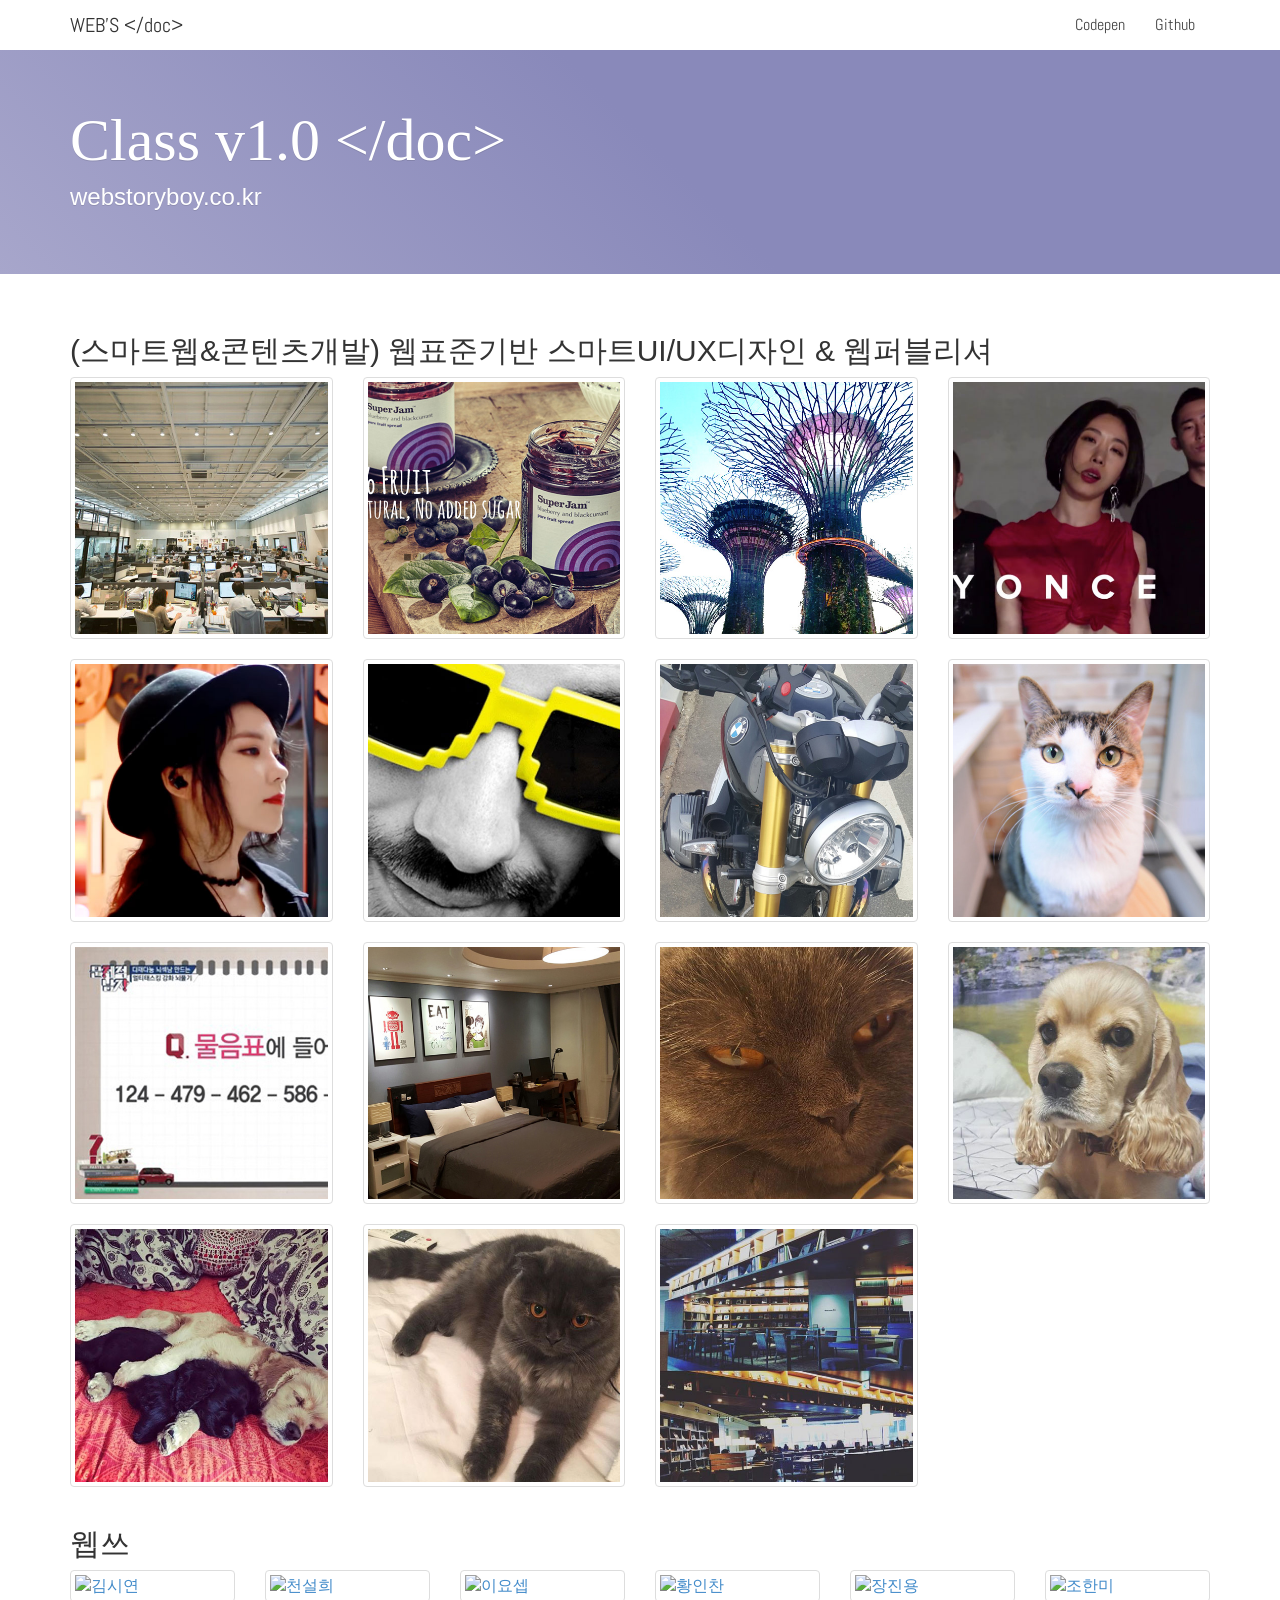
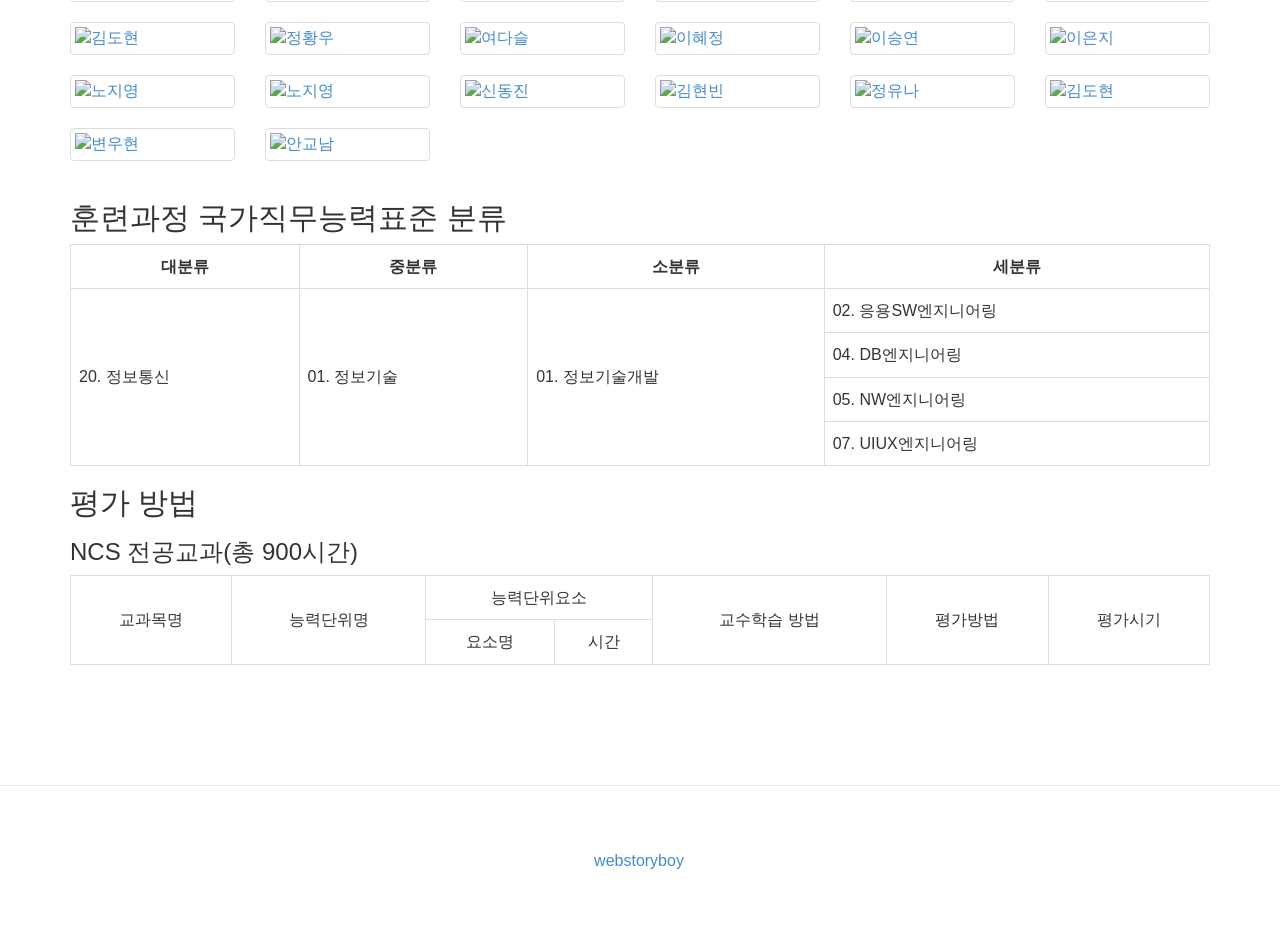
==== class/index.html @ 41814d91 "2023.02.16" ====
<!DOCTYPE html>
<html lang="ko">

<head>
    <meta charset="UTF-8">
    <meta name="viewport" content="width=device-width, initial-scale=1">
    <meta name="author" content="webstoryboy">
    <meta name="description" content="웹 퍼블리셔를 위한 정보 공유 사이트입니다.">
    <meta name="keywords" content="웹스토리보이, 웹 퍼블리셔, 웹 표준, 웹 접근성, 화려한 디자인, webstoryboy, publisher, css3, html, markup, design, Webstoryboy">
    <title>웹쓰 | Webstoryboy | Class</title>

    <!-- Bootstrap core CSS -->
    <link href="../assets/css/bootstrap.css" rel="stylesheet">
    <link href="../assets/css/docs.min.css" rel="stylesheet">
    <link href="../assets/css/prism.css" rel="stylesheet">

    <!-- 파비콘 -->
    <link rel="shortcut icon" href="../assets/ico/favicon.ico">
    <link rel="apple-touch-icon" sizes="57x57" href="../assets/ico/apple-icon-57x57.png">
    <link rel="apple-touch-icon" sizes="60x60" href="../assets/ico/apple-icon-60x60.png">
    <link rel="apple-touch-icon" sizes="72x72" href="../assets/ico/apple-icon-72x72.png">
    <link rel="apple-touch-icon" sizes="76x76" href="../assets/ico/apple-icon-76x76.png">
    <link rel="apple-touch-icon" sizes="114x114" href="../assets/ico/apple-icon-114x114.png">
    <link rel="apple-touch-icon" sizes="120x120" href="../assets/ico/apple-icon-120x120.png">
    <link rel="apple-touch-icon" sizes="144x144" href="../assets/ico/apple-icon-144x144.png">
    <link rel="apple-touch-icon" sizes="152x152" href="../assets/ico/apple-icon-152x152.png">
    <link rel="apple-touch-icon" sizes="180x180" href="../assets/ico/apple-icon-180x180.png">
    <link rel="icon" type="image/png" sizes="192x192"  href="../assets/ico/android-icon-192x192.png">
    <link rel="icon" type="image/png" sizes="32x32" href="../assets/ico/favicon-32x32.png">
    <link rel="icon" type="image/png" sizes="96x96" href="../assets/ico/favicon-96x96.png">
    <link rel="icon" type="image/png" sizes="16x16" href="../assets/ico/favicon-16x16.png">
    <link rel="manifest" href="../assets/ico/manifest.json">
    <meta name="msapplication-TileColor" content="#FFFFFF">
    <meta name="msapplication-TileImage" content="../assets/ico/ms-icon-144x144.png">
    <meta name="theme-color" content="#FFFFFF">

    <!-- Facebook meta tags -->
    <meta property="og:type" content="article" />
    <meta property="og:title" content="웹스토리보이" />
    <meta property="og:url" content="https://webstoryboy.co.kr/" />
    <meta property="og:image" content="http://richclub9.dothome.co.kr/assets/ico/icon.jpg" />
    <meta property="og:site_name" content="웹스토리보이" />
    <meta property="og:description" content="웹과 관련된 정보를 제공합니다." />

    <!-- twitter meta tags -->
    <meta name="twitter:card" content="summary_large_image" />
    <meta name="twitter:site" content="@webstoryboy" />
    <meta name="twitter:title" content="웹스토리보이" />
    <meta name="twitter:description" content="웹과 관련된 정보를 제공합니다." />
    <meta property="twitter:image" content="http://richclub9.dothome.co.kr/assets/ico/icon.jpg" />

    <!-- 웹 폰트 -->
    <link href="https://fonts.googleapis.com/css?family=Nanum+Gothic" rel="stylesheet">
    <link href="https://fonts.googleapis.com/css?family=Nanum+Brush+Script" rel="stylesheet">
    <link href="https://fonts.googleapis.com/css?family=Abel" rel="stylesheet">
    <link href="https://fonts.googleapis.com/css?family=Gaegu&display=swap" rel="stylesheet">
    <link href="https://fonts.googleapis.com/css?family=Fredoka+One&display=swap" rel="stylesheet">

    <!-- HTML5 shim and Respond.js IE8 support of HTML5 elements and media queries -->
    <!--[if lt IE 9]>
		<script src="https://oss.maxcdn.com/libs/html5shiv/3.7.0/html5shiv.js"></script>
		<script src="https://oss.maxcdn.com/libs/respond.../assets2/js/1.4.2/respond.min.js"></script>
	<![endif]-->
</head>

<body>
    <a class="sr-only" href="#content">Skip to main content</a>

    <header class="navbar navbar-inverse navbar-static-top bs-docs-nav" role="banner">
        <div class="container">
            <div class="navbar-header">
                <button class="navbar-toggle" type="button" data-toggle="collapse" data-target=".bs-navbar-collapse">
                    <span class="sr-only">Toggle navigation</span>
                    <span class="icon-bar"></span>
                    <span class="icon-bar"></span>
                    <span class="icon-bar"></span>
                </button>
                <a href="../index.html" class="navbar-brand">WEB'S &lt;/doc&gt;</a>
            </div>
            <nav class="collapse navbar-collapse bs-navbar-collapse pull-right" role="navigation">
                <ul class="nav navbar-nav">
                    <li><a href="https://codepen.io/webstoryboy">Codepen</a></li>
                    <li><a href="https://github.com/webstoryboy/dothome1">Github</a></li>
                </ul>
            </nav>
        </div>
    </header>

    <div class="bs-header bgs1" id="content">
        <div class="container">
            <h1>Class v1.0 &lt;/doc&gt;</h1>
            <p><a href="https://webstoryboy.co.kr" target="_blank">webstoryboy.co.kr</a></p>
        </div>
    </div>

    <div class="container bs-docs-container">
        <div class="row">

            <div class="col-md-12">
                <h2>(스마트웹&콘텐츠개발) 웹표준기반 스마트UI/UX디자인 & 웹퍼블리셔</h2>
                <div class="row">
                    <div class="col-xs-6 col-md-3">
                        <a href="#" class="thumbnail">
                            <img src="../assets/ico/icon1.jpg">
                        </a>
                    </div>
                    <div class="col-xs-6 col-md-3">
                        <a href="#" class="thumbnail">
                            <img src="../assets/ico/icon2.jpg">
                        </a>
                    </div>
                    <div class="col-xs-6 col-md-3">
                        <a href="#" class="thumbnail">
                            <img src="../assets/ico/icon3.jpg">
                        </a>
                    </div>
                    <div class="col-xs-6 col-md-3">
                        <a href="#" class="thumbnail">
                            <img src="../assets/ico/icon4.jpg">
                        </a>
                    </div>
                    <div class="col-xs-6 col-md-3">
                        <a href="#" class="thumbnail">
                            <img src="../assets/ico/icon5.jpg">
                        </a>
                    </div>
                    <div class="col-xs-6 col-md-3">
                        <a href="#" class="thumbnail">
                            <img src="../assets/ico/icon6.jpg">
                        </a>
                    </div>
                    <div class="col-xs-6 col-md-3">
                        <a href="#" class="thumbnail">
                            <img src="../assets/ico/icon7.jpg">
                        </a>
                    </div>
                    <div class="col-xs-6 col-md-3">
                        <a href="#" class="thumbnail">
                            <img src="../assets/ico/icon8.jpg">
                        </a>
                    </div>
                    <div class="col-xs-6 col-md-3">
                        <a href="#" class="thumbnail">
                            <img src="../assets/ico/icon9.jpg">
                        </a>
                    </div>
                    <div class="col-xs-6 col-md-3">
                        <a href="#" class="thumbnail">
                            <img src="../assets/ico/icon10.jpg">
                        </a>
                    </div>
                    <div class="col-xs-6 col-md-3">
                        <a href="#" class="thumbnail">
                            <img src="../assets/ico/icon11.jpg">
                        </a>
                    </div>
                    <div class="col-xs-6 col-md-3">
                        <a href="#" class="thumbnail">
                            <img src="../assets/ico/icon12.jpg">
                        </a>
                    </div>
                    <div class="col-xs-6 col-md-3">
                        <a href="#" class="thumbnail">
                            <img src="../assets/ico/icon13.jpg">
                        </a>
                    </div>
                    <div class="col-xs-6 col-md-3">
                        <a href="#" class="thumbnail">
                            <img src="../assets/ico/icon14.jpg">
                        </a>
                    </div>
                    <div class="col-xs-6 col-md-3">
                        <a href="#" class="thumbnail">
                            <img src="../assets/ico/icon15.jpg">
                        </a>
                    </div>
                </div>
                <!-- //row -->

                <h2>웹쓰</h2>
                <div class="row">
                    <div class="col-xs-4 col-md-2">
                        <a href="http://tldusrkrk.dothome.co.kr" target="_blank" class="thumbnail">
                            <img src="http://tldusrkrk.dothome.co.kr/assets/ico/icon.jpg" alt="김시연" title="김시연">
                        </a>
                    </div>
                    <div class="col-xs-4 col-md-2">
                        <a href="http://gp2617.dothome.co.kr/" target="_blank" class="thumbnail">
                            <img src="http://gp2617.dothome.co.kr/assets/ico/icon.jpg" alt="천설희" title="천설희">
                        </a>
                    </div>
                    <div class="col-xs-4 col-md-2">
                        <a href="http://kebab00.dothome.co.kr/" target="_blank" class="thumbnail">
                            <img src="http://kebab00.dothome.co.kr/assets/ico/icon01.jpg" alt="이요셉" title="이요셉">
                        </a>
                    </div>
                    <div class="col-xs-4 col-md-2">
                        <a href="http://dlscks0930.dothome.co.kr/" target="_blank" class="thumbnail">
                            <img src="http://dlscks0930.dothome.co.kr/assets/ico/icon01.jpg" alt="황인찬" title="황인찬">
                        </a>
                    </div>
                    <div class="col-xs-4 col-md-2">
                        <a href="http://ebmdols.dothome.co.kr/" target="_blank" class="thumbnail">
                            <img src="http://ebmdols.dothome.co.kr/assets/ico/icon01.jpg" alt="장진용" title="장진용">
                        </a>
                    </div>
                    <div class="col-xs-4 col-md-2">
                        <a href="http://jhanmi93.dothome.co.kr/" target="_blank" class="thumbnail">
                            <img src="http://jhanmi93.dothome.co.kr/assets/ico/icon01.jpg" alt="조한미" title="조한미">
                        </a>
                    </div>
                    <div class="col-xs-4 col-md-2">
                        <a href="http://kshkmn0929.dothome.co.kr/" target="_blank" class="thumbnail">
                            <img src="http://kshkmn0929.dothome.co.kr/assets/ico/icon.jpg" alt="김도현" title="김도현">
                        </a>
                    </div>
                    <div class="col-xs-4 col-md-2">
                        <a href="http://ghkddn132.dothome.co.kr/" target="_blank" class="thumbnail">
                            <img src="http://ghkddn132.dothome.co.kr/assets/ico/icon.jpg" alt="정황우" title="정황우">
                        </a>
                    </div>
                    <div class="col-xs-4 col-md-2">
                        <a href="http://dsy1943.dothome.co.kr/" target="_blank" class="thumbnail">
                            <img src="http://dsy1943.dothome.co.kr/assets/ico/icon01.jpg" alt="여다슬" title="여다슬">
                        </a>
                    </div>
                    <div class="col-xs-4 col-md-2">
                        <a href="http://hyejeong3283.dothome.co.kr/" target="_blank" class="thumbnail">
                            <img src="http://hyejeong3283.dothome.co.kr/assets/ico/icon%2001.jpg" alt="이혜정" title="이혜정">
                        </a>
                    </div>
                    <div class="col-xs-4 col-md-2">
                        <a href="http://zany1346.dothome.co.kr/" target="_blank" class="thumbnail">
                            <img src="http://zany1346.dothome.co.kr/assets/ico/icon.jpg" alt="이승연" title="이승연">
                        </a>
                    </div>
                    <div class="col-xs-4 col-md-2">
                        <a href="http://lee3ll.dothome.co.kr/" target="_blank" class="thumbnail">
                            <img src="http://lee3ll.dothome.co.kr/assets/ico/icon01.jpg" alt="이은지" title="이은지">
                        </a>
                    </div>
                    <div class="col-xs-4 col-md-2">
                        <a href="http://jo0132.dothome.co.kr/" target="_blank" class="thumbnail">
                            <img src="http://jo0132.dothome.co.kr/assets/ico/icon.jpg" alt="노지영" title="노지영">
                        </a>
                    </div>
                    <div class="col-xs-4 col-md-2">
                        <a href="http://dlgnsrb227.dothome.co.kr/" target="_blank" class="thumbnail">
                            <img src="http://dlgnsrb227.dothome.co.kr/assets/ico/icon.jpg" alt="노지영" title="노지영">
                        </a>
                    </div>
                    <div class="col-xs-4 col-md-2">
                        <a href="http://dongjin6539.dothome.co.kr/" target="_blank" class="thumbnail">
                            <img src="http://dongjin6539.dothome.co.kr/assets/ico/icon.jpg" alt="신동진" title="신동진">
                        </a>
                    </div>
                    <div class="col-xs-4 col-md-2">
                        <a href="http://icon.dothome.co.kr/" target="_blank" class="thumbnail">
                            <img src="http://icon.dothome.co.kr/assets/ico/icon.jpg" alt="김현빈" title="김현빈">
                        </a>
                    </div>
                    <div class="col-xs-4 col-md-2">
                        <a href="http://dkwnajsquf.dothome.co.kr/" target="_blank" class="thumbnail">
                            <img src="http://dkwnajsquf.dothome.co.kr/assets/ico/icon.jpg" alt="정유나" title="정유나">
                        </a>
                    </div>
                    <div class="col-xs-4 col-md-2">
                        <a href="http://ehcjswo.dothome.co.kr/" target="_blank" class="thumbnail">
                            <img src="http://ehcjswo.dothome.co.kr/assets/ico/icon.jpg" alt="김도현" title="김도현">
                        </a>
                    </div>
                    <div class="col-xs-4 col-md-2">
                        <a href="http://fiatlux.dothome.co.kr/" target="_blank" class="thumbnail">
                            <img src="http://fiatlux.dothome.co.kr/assets/ico/icon01.jpg" alt="변우현" title="변우현">
                        </a>
                    </div>
                    <div class="col-xs-4 col-md-2">
                        <a href="http://xlsak2.dothome.co.kr/" target="_blank" class="thumbnail">
                            <img src="http://xlsak2.dothome.co.kr/assets/ico/icon.jpg" alt="안교남" title="안교남">
                        </a>
                    </div>
                </div>
                <!-- //row -->

                <h2>훈련과정 국가직무능력표준 분류</h2>
                <table class="table table-bordered">
                    <tr>
                        <th class="ce">대분류</th>
                        <th class="ce">중분류</th>
                        <th class="ce">소분류</th>
                        <th class="ce">세분류</th>
                    </tr>  
                    <tr>
                        <td rowspan="4" class="va">20. 정보통신</td>
                        <td rowspan="4" class="va">01. 정보기술</td>
                        <td rowspan="4" class="va">01. 정보기술개발</td>
                        <td>02. 응용SW엔지니어링</td>
                    </tr> 
                    <tr>
                        <td>04. DB엔지니어링</td>
                    </tr> 
                    <tr>
                        <td>05. NW엔지니어링</td>
                    </tr> 
                    <tr>
                        <td>07. UIUX엔지니어링</td>
                    </tr> 
                </table>

                <h2>평가 방법</h2>
                <h3>NCS 전공교과(총 900시간)</h3>
                <table class="table table-bordered">
                    <tr>
                        <td rowspan="2" class="va ce">교과목명</td>
                        <td rowspan="2" class="va ce">능력단위명</td>
                        <td colspan="2" class="ce">능력단위요소</td>
                        <td rowspan="2" class="va ce">교수학습 방법</td>
                        <td rowspan="2" class="va ce">평가방법</td>
                        <td rowspan="2" class="va ce">평가시기</td>
                    </tr>
                    <tr>
                        <td class="ce">요소명</td>
                        <td class="ce">시간</td>
                    </tr>
                </table>
            </div>
        </div>
        <!-- //row -->
    </div>
    <!-- //container -->


    <!-- Footer -->
    <footer class="bs-footer" role="contentinfo">
        <div class="container">
            <ul class="footer-links muted">
                <li><a href="http://webstoryboy.co.kr">webstoryboy</a></li>
            </ul>
        </div>
    </footer>
    <!-- //Footer -->


    <!-- Bootstrap core JavaScript -->
    <script src="../assets/js/jquery-1.9.1.min.js"></script>
    <script src="../assets/js/bootstrap.min.js"></script>
    <script src="../assets/js/docs.min.js"></script>
    <script src="../assets/js/prism.js"></script>
</body>

</html>
---- assets/css/docs.min.css ----
@font-face {
    font-family: 'Malssami815';
    src: url('https://cdn.jsdelivr.net/gh/projectnoonnu/noonfonts_four@1.0/Malssami815.woff') format('woff');
    font-weight: normal;
    font-style: normal;
}

/*!
 * Bootstrap Docs (http://getbootstrap.com)
 * Copyright 2011-2014 Twitter,  Inc.
 * Licensed under the Creative Commons Attribution 3.0 Unported License. For
 * details,  see http://creativecommons.org/licenses/by/3.0/.
 */

body {
    position: relative; 
}

.thumbnail.full {
    max-width: 100%;
}
pre {
    font-size: 12px;
    line-height: 1.8;
}
.table code {
    font-size: 13px;
    font-weight: 400;
}
.btn-outline {
    color: #E65447;
    background-color: transparent;
    border-color: #E65447;
}
.btn-outline:hover, .btn-outline:focus, .btn-outline:active {
    color: #fff;
    background-color: #E65447;
    border-color: #E65447;
}
.btn-outline-inverse {
    color: #fff;
    background-color: transparent;
    border-color: #cdbfe3;
}
.btn-outline-inverse:hover, .btn-outline-inverse:focus, .btn-outline-inverse:active {
    color: #E65447;
    text-shadow: none;
    background-color: #fff;
    border-color: #fff;
}
.bs-booticon {
    display: block;
    font-weight: 500;
    color: #fff;
    background-color: #E65447;
    border-radius: 15%;
    cursor: default;
    text-align: center;
}
.bs-booticon-sm {
    width: 30px;
    height: 30px;
    font-size: 20px;
    line-height: 28px;
}
.bs-booticon-lg {
    width: 144px;
    height: 144px;
    font-size: 108px;
    line-height: 140px;
}
.bs-booticon-inverse {
    color: #E65447;
    background-color: #fff;
}
.bs-booticon-outline {
    background-color: transparent;
    border: 1px solid #cdbfe3;
}
.bs-docs-nav {
    margin-bottom: 0;
    border-bottom: 0;
}
.bs-home-nav .bs-nav-b {
    display: none;
}
.bs-docs-nav .navbar-brand, .bs-docs-nav .navbar-nav>li>a {
}
.bs-docs-nav .navbar-nav>li>a:hover, .bs-docs-nav .navbar-nav>.active>a, .bs-docs-nav .navbar-nav>.active>a:hover {
}
.bs-docs-nav .navbar-toggle .icon-bar {
}
.bs-docs-nav .navbar-header .navbar-toggle {
}
.bs-docs-nav .navbar-header .navbar-toggle:hover, .bs-docs-nav .navbar-header .navbar-toggle:focus {
}
.bs-footer {
    padding-top: 40px;
    padding-bottom: 40px;
    margin-top: 100px;
    color: #777;
    text-align: center;
    border-top: 1px solid #e5e5e5;
}
.footer-links {
    margin-top: 20px;
    padding-left: 0;
    color: #999;
}
.footer-links li {
    display: inline;
    padding: 0 2px;
}
.footer-links li:first-child {
    padding-left: 0;
}
@media (min-width:768px) {
    .bs-footer p {
    margin-bottom: 0;
}
}.bs-social {
    margin-bottom: 20px;
    text-align: center;
}
.bs-social-buttons {
    display: inline-block;
    margin-bottom: 0;
    padding-left: 0;
    list-style: none;
}
.bs-social-buttons li {
    display: inline-block;
    line-height: 1;
    padding: 5px 8px;
}
.bs-social-buttons .twitter-follow-button {
    width: 225px!important;
}
.bs-social-buttons .twitter-share-button {
    width: 98px!important;
}
.github-btn {
    border: 0;
    overflow: hidden;
}
.bs-masthead, .bs-header {
    position: relative;
    padding: 30px 15px;
    color: rgba(255,255,255,0.7);
    text-align: center;
    text-shadow: 0 1px 0 rgba(0, 0, 0, .1);
    /*background-color: #483434;*/
    background: url(../img/hell-bg.gif) no-repeat center top;
}
.bs-masthead, .bs-header.java {
	background: linear-gradient(to bottom, #a90329 0%,#8f0222 44%,#6d0019 100%);
} 
.bs-masthead, .bs-header.php {
	background: linear-gradient(to bottom, #312A6C 0%, #852D91 100%);
} 
.bs-masthead, .bs-header.android {
	background: linear-gradient(to bottom, #D4145A 0%, #FBB03B 100%);
} 
.bs-masthead, .bs-header.javascript {
	background: linear-gradient(145deg, #ff0844 0%, #ffb199 100%);
} 
.bs-masthead, .bs-header.svg {
	background: linear-gradient(to bottom, #93278F 0%, #00A99D 100%);
} 
.bs-masthead, .bs-header.sample {
	background: linear-gradient(to bottom, #2E3192 0%, #1BFFFF 100%);
} 
.bs-masthead, .bs-header.ios {
	background: linear-gradient(to bottom, #2E3192 0%, #1BFFFF 100%);
} 
.bs-header a {
    color: rgba(255,255,255,1);
}
.bs-header a:hover {
    text-decoration: underline;
}
.bs-masthead .bs-booticon {
    margin: 0 auto 30px;
}
.bs-masthead h1 {
    font-weight: 300;
    line-height: 1;
    color: #fff;
}
.bs-masthead .lead {
    margin: 0 auto 30px;
    font-size: 20px;
    color: #fff;
}
.bs-masthead .btn {
    width: 100%;
    padding: 15px 30px;
    font-size: 20px;
}

.bgs1{background-image: linear-gradient(45deg, #a7a6cb 0%, #8989ba 52%, #8989ba 100%);}
.bgs2{background-image: linear-gradient(120deg, #f6d365 0%, #fda085 100%);}
.bgs3{background-image: linear-gradient(to top, #fbc2eb 0%, #a6c1ee 100%);}
.bgs4{background-image: linear-gradient(120deg, #f093fb 0%, #f5576c 100%);}
.bgs5{background-image: linear-gradient(135deg, #667eea 0%, #764ba2 100%);}

.sBox {background: #f4f8fa; padding: 10px; overflow: hidden; border: 0px solid #dae1e4}
.sBox > .box {width: 110px; height: 110px; text-align: center; border: 1px solid #ccc; cursor: pointer; color: #fff; float: left; margin: 26px; background: #f1f1f1; line-height: 110px; font-family: 'abel'; box-sizing: content-box;}

.face {display:block; margin:20px auto; width:400px; }
.face img {width:400px; border-radius:50%; }
.face1 img {width:22%; border-radius:10%; margin:1%;}
.member {margin:50px 0;}
.member li {width:150px; list-style:none; display:inline-block; margin:6px; }
.member li img { border-radius:50%;}
table em {border: 1px solid #000; font-style: normal; font-size: 80%; padding: 3px; border-radius: 3px; background:#fff; color: #333;}
    

@media (min-width:480px) {
    .bs-masthead .btn {
    width: auto;
}
}
@media (min-width:768px) {
    .bs-masthead {
    padding-top: 80px;
    padding-bottom: 80px;
}
.bs-masthead h1 {
    font-size: 60px;
}
.bs-masthead .lead {
    font-size: 24px;
}
}

@media (min-width:992px) {
    .bs-masthead .lead {
    width: 80%;
    font-size: 30px;
}
}.bs-header {
    margin-bottom: 40px;
    font-size: 20px;
}
.bs-header h1 {
    margin-top: 0;
    color: #fff;
    font-family: 'Malssami815';
}
.bs-header p {
    margin-bottom: 0;
    font-weight: 300;
    line-height: 1.4;
}
.bs-header .container {
    position: relative;
}
@media (min-width:768px) {
    .bs-header {
	    padding-top: 60px;
	    padding-bottom: 60px;
	    font-size: 24px;
	    text-align: left;
	}
	.bs-header h1 {
	    font-size: 60px;
	    line-height: 1;
	}
}
@media (min-width:992px) {
.bs-featurette {
    padding-top: 40px;
    padding-bottom: 40px;
    font-size: 16px;
    line-height: 1.5;
    color: #555;
    text-align: center;
    background-color: #fff;
    border-bottom: 1px solid #e5e5e5;
}
.bs-featurette+.bs-footer {
    margin-top: 0;
    border-top: 0;
}
.bs-featurette-title {
    font-size: 30px;
    font-weight: 400;
    color: #333;
    margin-bottom: 5px;
}
.half-rule {
    width: 100px;
    margin: 40px auto;
}
.bs-featurette h3 {
    font-weight: 400;
    color: #333;
    margin-bottom: 5px;
}
.bs-featurette-img {
    display: block;
    margin-bottom: 20px;
    color: #333;
}
.bs-featurette-img:hover {
    text-decoration: none;
    color: #428bca;
}
.bs-featurette-img img {
    display: block;
    margin-bottom: 15px;
}
.bs-featured-sites {
    margin-left: -1px;
    margin-right: -1px;
}
.bs-featured-sites .col-sm-3 {
    padding-left: 1px;
    padding-right: 1px;
}
@media (min-width:480px) {
    .bs-featurette .img-responsive {
    margin-top: 30px;
}
}@media (min-width:768px) {
    .bs-featurette {
    padding-top: 100px;
    padding-bottom: 100px;
}
.bs-featurette-title {
    font-size: 40px;
}
.bs-featurette .lead {
    margin-left: auto;
    margin-right: auto;
    max-width: 80%}
.bs-featured-sites .col-sm-3:first-child img {
    border-top-left-radius: 4px;
    border-bottom-left-radius: 4px;
}
.bs-featured-sites .col-sm-3:last-child img {
    border-top-right-radius: 4px;
    border-bottom-right-radius: 4px;
}
.bs-featurette .img-responsive {
    margin-top: 0;
}
}.bs-sidebar.affix {
    position: static;
}
@media (min-width:768px) {
    .bs-sidebar {
    padding-left: 20px;
}
}.bs-sidenav {
    margin-top: 20px;
    margin-bottom: 20px;
}
.bs-sidebar .nav>li>a {
    display: block;
    font-size: 13px;
    font-weight: 500;
    color: #999;
    padding: 4px 20px;
}
.bs-sidebar .nav>li>a:hover, .bs-sidebar .nav>li>a:focus {
    padding-left: 19px;
    color: #E65447;
    text-decoration: none;
    background-color: transparent;
    border-left: 1px solid #E65447;
}
.bs-sidebar .nav>.active>a, .bs-sidebar .nav>.active:hover>a, .bs-sidebar .nav>.active:focus>a {
    padding-left: 18px;
    font-weight: 700;
    color: #483434;
    background-color: transparent;
    border-left: 2px solid #483434;
}
.bs-sidebar .nav .nav {
    display: none;
    padding-bottom: 10px;
}
.bs-sidebar .nav .nav>li>a {
    padding-top: 2px;
    padding-bottom: 2px;
    padding-left: 30px;
    font-size: 12px;
    font-weight: 400;
}
.bs-sidebar .nav .nav>li>a:hover, .bs-sidebar .nav .nav>li>a:focus {
    padding-left: 29px;
}
.bs-sidebar .nav .nav>.active>a, .bs-sidebar .nav .nav>.active:hover>a, .bs-sidebar .nav .nav>.active:focus>a {
    font-weight: 500;
    padding-left: 28px;
}
@media (min-width:992px) {
    .bs-sidebar .nav>.active>ul {
    display: block;
}
.bs-sidebar.affix, .bs-sidebar.affix-bottom {
    width: 213px;
}
.bs-sidebar.affix {
    position: fixed;
    top: 20px;
}
.bs-sidebar.affix-bottom {
    position: absolute;
}
.bs-sidebar.affix-bottom .bs-sidenav, .bs-sidebar.affix .bs-sidenav {
    margin-top: 0;
    margin-bottom: 0;
}
}@media (min-width:1200px) {
    .bs-sidebar.affix-bottom, .bs-sidebar.affix {
    width: 263px;
}
}.bs-docs-section {
    margin-bottom: 60px;
}
.bs-docs-section:last-child {
    margin-bottom: 0;
}
h1[id] {
    margin-top: 0;
    padding-top: 20px;
}
.bs-callout {
    margin: 20px 0;
    padding: 20px;
    border-left: 3px solid #eee;
}
.bs-callout h4 {
    margin-top: 0;
    margin-bottom: 5px;
}
.bs-callout p:last-child {
    margin-bottom: 0;
}
.bs-callout code {
    background-color: #fff;
    border-radius: 3px;
}
.bs-callout-danger {
    background-color: #fdf7f7;
    border-color: #d9534f;
}
.bs-callout-danger h4 {
    color: #d9534f;
}
.bs-callout-warning {
    background-color: #fcf8f2;
    border-color: #f0ad4e;
}
.bs-callout-warning h4 {
    color: #f0ad4e;
}
.bs-callout-info {
    background-color: #f4f8fa;
    border-color: #5bc0de;
}
.bs-callout-info h4 {
    color: #5bc0de;
}
.color-swatches {
    margin: 0 -5px;
    overflow: hidden;
}
.color-swatch {
    float: left;
    width: 60px;
    height: 60px;
    margin: 0 5px;
    border-radius: 3px;
}
@media (min-width:768px) {
    .color-swatch {
    width: 100px;
    height: 100px;
}
}.color-swatches .gray-darker {
    background-color: #222;
}
.color-swatches .gray-dark {
    background-color: #333;
}
.color-swatches .gray {
    background-color: #555;
}
.color-swatches .gray-light {
    background-color: #999;
}
.color-swatches .gray-lighter {
    background-color: #eee;
}
.color-swatches .brand-primary {
    background-color: #428bca;
}
.color-swatches .brand-success {
    background-color: #5cb85c;
}
.color-swatches .brand-warning {
    background-color: #f0ad4e;
}
.color-swatches .brand-danger {
    background-color: #d9534f;
}
.color-swatches .brand-info {
    background-color: #5bc0de;
}
.color-swatches .bs-purple {
    background-color: #E65447;
}
.color-swatches .bs-purple-light {
    background-color: #c7bfd3;
}
.color-swatches .bs-purple-lighter {
    background-color: #e5e1ea;
}
.color-swatches .bs-gray {
    background-color: #f9f9f9;
}
.bs-team .team-member {
    color: #555;
    line-height: 32px;
}
.bs-team .team-member:hover {
    color: #333;
    text-decoration: none;
}
.bs-team .github-btn {
    float: right;
    margin-top: 6px;
    width: 180px;
    height: 20px;
}
.bs-team img {
    float: left;
    width: 32px;
    margin-right: 10px;
    border-radius: 4px;
}
.show-grid {
    margin-bottom: 15px;
}
.show-grid [class^=col-] {
    padding-top: 10px;
    padding-bottom: 10px;
    background-color: #eee;
    background-color: rgba(86, 61, 124, .15);
    border: 1px solid #ddd;
    border: 1px solid rgba(86, 61, 124, .2);
}
.bs-example {
    position: relative;
    padding: 45px 15px 15px;
    margin: 0 -15px 15px;
    background-color: #fafafa;
    box-shadow: inset 0 3px 6px rgba(0, 0, 0, .05);
    border-color: #e5e5e5 #eee #eee;
    border-style: solid;
    border-width: 1px 0;
}
.bs-example:after {
    content: "Example";
    position: absolute;
    top: 15px;
    left: 15px;
    font-size: 12px;
    font-weight: 700;
    color: #bbb;
    text-transform: uppercase;
    letter-spacing: 1px;
}
.bs-example+.highlight {
    margin: -15px -15px 15px;
    border-radius: 0;
    border-width: 0 0 1px;
}
@media (min-width:768px) {
    .bs-example {
    margin-left: 0;
    margin-right: 0;
    background-color: #fff;
    border-width: 1px;
    border-color: #ddd;
    border-radius: 4px 4px 0 0;
    box-shadow: none;
}
.bs-example+.highlight {
    margin-top: -16px;
    margin-left: 0;
    margin-right: 0;
    border-width: 1px;
    border-bottom-left-radius: 4px;
    border-bottom-right-radius: 4px;
}
}.bs-example .container {
    width: auto;
}
.bs-example>p:last-child, .bs-example>ul:last-child, .bs-example>ol:last-child, .bs-example>blockquote:last-child, .bs-example>.form-control:last-child, .bs-example>.table:last-child, .bs-example>.navbar:last-child, .bs-example>.jumbotron:last-child, .bs-example>.alert:last-child, .bs-example>.panel:last-child, .bs-example>.list-group:last-child, .bs-example>.well:last-child, .bs-example>.progress:last-child, .bs-example>.table-responsive:last-child>.table {
    margin-bottom: 0;
}
.bs-example>p>.close {
    float: none;
}
.bs-example-type .table .type-info {
    color: #999;
    vertical-align: middle;
}
.bs-example-type .table td {
    padding: 15px 0;
    border-color: #eee;
}
.bs-example-type .table tr:first-child td {
    border-top: 0;
}
.bs-example-type h1, .bs-example-type h2, .bs-example-type h3, .bs-example-type h4, .bs-example-type h5, .bs-example-type h6 {
    margin: 0;
}
.bs-example-bg-classes p {
    padding: 15px;
}
.bs-example>.img-circle, .bs-example>.img-rounded, .bs-example>.img-thumbnail {
    margin: 5px;
}
.bs-example>.table-responsive>.table {
    background-color: #fff;
}
.bs-example>.btn, .bs-example>.btn-group {
    margin-top: 5px;
    margin-bottom: 5px;
}
.bs-example>.btn-toolbar+.btn-toolbar {
    margin-top: 10px;
}
.bs-example-control-sizing select, .bs-example-control-sizing input[type=text]+input[type=text] {
    margin-top: 10px;
}
.bs-example-form .input-group {
    margin-bottom: 10px;
}
.bs-example>textarea.form-control {
    resize: vertical;
}
.bs-example>.list-group {
    max-width: 400px;
}
.bs-example .navbar:last-child {
    margin-bottom: 0;
}
.bs-navbar-top-example, .bs-navbar-bottom-example {
    z-index: 1;
    padding: 0;
    overflow: hidden;
}
.bs-navbar-top-example .navbar-header, .bs-navbar-bottom-example .navbar-header {
    margin-left: 0;
}
.bs-navbar-top-example .navbar-fixed-top, .bs-navbar-bottom-example .navbar-fixed-bottom {
    position: relative;
    margin-left: 0;
    margin-right: 0;
}
.bs-navbar-top-example {
    padding-bottom: 45px;
}
.bs-navbar-top-example:after {
    top: auto;
    bottom: 15px;
}
.bs-navbar-top-example .navbar-fixed-top {
    top: -1px;
}
.bs-navbar-bottom-example {
    padding-top: 45px;
}
.bs-navbar-bottom-example .navbar-fixed-bottom {
    bottom: -1px;
}
.bs-navbar-bottom-example .navbar {
    margin-bottom: 0;
}
@media (min-width:768px) {
    .bs-navbar-top-example .navbar-fixed-top, .bs-navbar-bottom-example .navbar-fixed-bottom {
    position: absolute;
}
.bs-navbar-top-example {
    border-radius: 0 0 4px 4px;
}
.bs-navbar-bottom-example {
    border-radius: 4px 4px 0 0;
}
}.bs-example .pagination {
    margin-top: 10px;
    margin-bottom: 10px;
}
.bs-example>.pager {
    margin-top: 0;
}
.bs-example-modal {
    background-color: #f5f5f5;
}
.bs-example-modal .modal {
    position: relative;
    top: auto;
    right: auto;
    left: auto;
    bottom: auto;
    z-index: 1;
    display: block;
}
.bs-example-modal .modal-dialog {
    left: auto;
    margin-left: auto;
    margin-right: auto;
}
.bs-example>.dropdown>.dropdown-menu {
    position: static;
    display: block;
    margin-bottom: 5px;
}
.bs-example-tabs .nav-tabs {
    margin-bottom: 15px;
}
.bs-example-tooltips {
    text-align: center;
}
.bs-example-tooltips>.btn {
    margin-top: 5px;
    margin-bottom: 5px;
}
.bs-example-popover {
    padding-bottom: 24px;
    background-color: #f9f9f9;
}
.bs-example-popover .popover {
    position: relative;
    display: block;
    float: left;
    width: 260px;
    margin: 20px;
}
.scrollspy-example {
    position: relative;
    height: 200px;
    margin-top: 10px;
    overflow: auto;
}
.highlight {
    padding: 9px 14px;
    margin-bottom: 14px;
    background-color: #f7f7f9;
    border: 1px solid #e1e1e8;
    border-radius: 4px;
}
.highlight pre {
    padding: 0;
    margin-top: 0;
    margin-bottom: 0;
    background-color: transparent;
    border: 0;
    white-space: nowrap;
}
.highlight pre code {
    font-size: inherit;
    color: #333;
}
.highlight pre .lineno {
    display: inline-block;
    width: 22px;
    padding-right: 5px;
    margin-right: 10px;
    text-align: right;
    color: #bebec5;
}
.table-responsive .highlight pre {
    white-space: normal;
}
.bs-table th small, .responsive-utilities th small {
    display: block;
    font-weight: 400;
    color: #999;
}
.responsive-utilities tbody th {
    font-weight: 400;
}
.responsive-utilities td {
    text-align: center;
}
.responsive-utilities td.is-visible {
    color: #468847;
    background-color: #dff0d8!important;
}
.responsive-utilities td.is-hidden {
    color: #ccc;
    background-color: #f9f9f9!important;
}
.responsive-utilities-test {
    margin-top: 5px;
}
.responsive-utilities-test .col-xs-6 {
    margin-bottom: 10px;
}
.responsive-utilities-test span {
    display: block;
    padding: 15px 10px;
    font-size: 14px;
    font-weight: 700;
    line-height: 1.1;
    text-align: center;
    border-radius: 4px;
}
.visible-on .col-xs-6 .hidden-xs, .visible-on .col-xs-6 .hidden-sm, .visible-on .col-xs-6 .hidden-md, .visible-on .col-xs-6 .hidden-lg, .hidden-on .col-xs-6 .hidden-xs, .hidden-on .col-xs-6 .hidden-sm, .hidden-on .col-xs-6 .hidden-md, .hidden-on .col-xs-6 .hidden-lg {
    color: #999;
    border: 1px solid #ddd;
}
.visible-on .col-xs-6 .visible-xs, .visible-on .col-xs-6 .visible-sm, .visible-on .col-xs-6 .visible-md, .visible-on .col-xs-6 .visible-lg, .hidden-on .col-xs-6 .visible-xs, .hidden-on .col-xs-6 .visible-sm, .hidden-on .col-xs-6 .visible-md, .hidden-on .col-xs-6 .visible-lg {
    color: #468847;
    background-color: #dff0d8;
    border: 1px solid #d6e9c6;
}
.bs-glyphicons {
    margin: 0 -19px 20px -16px;
    overflow: hidden;
}
.bs-glyphicons-list {
    padding-left: 0;
    list-style: none;
}
.bs-glyphicons li {
    float: left;
    width: 25%;
    height: 115px;
    padding: 10px;
    font-size: 10px;
    line-height: 1.4;
    text-align: center;
    border: 1px solid #fff;
    background-color: #f9f9f9;
}
.bs-glyphicons .glyphicon {
    margin-top: 5px;
    margin-bottom: 10px;
    font-size: 24px;
}
.bs-glyphicons .glyphicon-class {
    display: block;
    text-align: center;
    word-wrap: break-word;
}
.bs-glyphicons li:hover {
    color: #fff;
    background-color: #E65447;
}
@media (min-width:768px) {
    .bs-glyphicons {
    margin-left: 0;
    margin-right: 0;
}
.bs-glyphicons li {
    width: 12.5%;
    font-size: 12px;
}
}.bs-customizer .toggle {
    float: right;
    margin-top: 25px;
}
.bs-customizer label {
    margin-top: 10px;
    font-weight: 500;
    color: #555;
}
.bs-customizer h2 {
    margin-top: 0;
    margin-bottom: 5px;
    padding-top: 30px;
}
.bs-customizer h3 {
    margin-bottom: 0;
}
.bs-customizer h4 {
    margin-top: 15px;
    margin-bottom: 0;
}
.bs-customizer .bs-callout h4 {
    margin-top: 0;
    margin-bottom: 5px;
}
.bs-customizer input[type=text] {
    font-family: Menlo, Monaco, Consolas, "Courier New", monospace;
    background-color: #fafafa;
}
.bs-customizer .help-block {
    font-size: 12px;
    margin-bottom: 5px;
}
#less-section label {
    font-weight: 400;
}
.bs-customizer-input {
    float: left;
    width: 33.333333%;
    padding-left: 15px;
    padding-right: 15px;
}
.bs-customize-download .btn-outline {
    padding: 20px;
}
.bs-customizer-alert {
    position: fixed;
    top: 51px;
    left: 0;
    right: 0;
    z-index: 1030;
    padding: 15px 0;
    color: #fff;
    background-color: #d9534f;
    box-shadow: inset 0 1px 0 rgba(255, 255, 255, .25);
    border-bottom: 1px solid #b94441;
}
.bs-customizer-alert .close {
    margin-top: -4px;
    font-size: 24px;
}
.bs-customizer-alert p {
    margin-bottom: 0;
}
.bs-customizer-alert .glyphicon {
    margin-right: 5px;
}
.bs-customizer-alert pre {
    margin: 10px 0 0;
    color: #fff;
    background-color: #a83c3a;
    border-color: #973634;
    box-shadow: inset 0 2px 4px rgba(0, 0, 0, .05), 0 1px 0 rgba(255, 255, 255, .1);
}
.bs-brand-logos {
    display: table;
    width: 100%;
    margin-bottom: 15px;
    overflow: hidden;
    color: #E65447;
    background-color: #f9f9f9;
    border-radius: 4px;
}
.bs-brand-item {
    padding: 60px 0;
    text-align: center;
}
.bs-brand-item+.bs-brand-item {
    border-top: 1px solid #fff;
}
.bs-brand-logos .inverse {
    color: #fff;
    background-color: #E65447;
}
.bs-brand-item h1, .bs-brand-item h3 {
    margin-top: 0;
    margin-bottom: 0;
}
.bs-brand-item .bs-booticon {
    margin-left: auto;
    margin-right: auto;
}
.bs-brand-item .glyphicon {
    width: 30px;
    height: 30px;
    margin: 10px auto -10px;
    line-height: 30px;
    color: #fff;
    border-radius: 50%}
.bs-brand-item .glyphicon-ok {
    background-color: #5cb85c;
}
.bs-brand-item .glyphicon-remove {
    background-color: #d9534f;
}
@media (min-width:768px) {
    .bs-brand-item {
    display: table-cell;
    width: 1%}
.bs-brand-item+.bs-brand-item {
    border-top: 0;
    border-left: 1px solid #fff;
}
.bs-brand-item h1 {
    font-size: 60px;
}
}.bs-examples .thumbnail {
    margin-bottom: 10px;
}
.bs-examples h4 {
    margin-bottom: 5px;
}
.bs-examples p {
    margin-bottom: 20px;
}
#focusedInput {
    border-color: #ccc;
    border-color: rgba(82, 168, 236, .8);
    outline: 0;
    outline: thin dotted \9;
    -moz-box-shadow: 0 0 8px rgba(82, 168, 236, .6);
    box-shadow: 0 0 8px rgba(82, 168, 236, .6);
}
.hll {
    background-color: #ffc;
}
.c {
    color: #999;
}
.err {
    color: #A00;
    background-color: #FAA;
}
.k {
    color: #069;
}
.o {
    color: #555;
}
.cm {
    color: #09F;
    font-style: italic;
}
.cp {
    color: #099;
}
.c1 {
    color: #999;
}
.cs {
    color: #999;
}
.gd {
    background-color: #FCC;
    border: 1px solid #C00;
}
.ge {
    font-style: italic;
}
.gr {
    color: red;
}
.gh {
    color: #030;
}
.gi {
    background-color: #CFC;
    border: 1px solid #0C0;
}
.go {
    color: #AAA;
}
.gp {
    color: #009;
}
.gu {
    color: #030;
}
.gt {
    color: #9C6;
}
.kc {
    color: #069;
}
.kd {
    color: #069;
}
.kn {
    color: #069;
}
.kp {
    color: #069;
}
.kr {
    color: #069;
}
.kt {
    color: #078;
}
.m {
    color: #F60;
}
.s {
    color: #d44950;
}
.na {
    color: #4f9fcf;
}
.nb {
    color: #366;
}
.nc {
    color: #0A8;
}
.no {
    color: #360;
}
.nd {
    color: #99F;
}
.ni {
    color: #999;
}
.ne {
    color: #C00;
}
.nf {
    color: #C0F;
}
.nl {
    color: #99F;
}
.nn {
    color: #0CF;
}
.nt {
    color: #2f6f9f;
}
.nv {
    color: #033;
}
.ow {
    color: #000;
}
.w {
    color: #bbb;
}
.mf {
    color: #F60;
}
.mh {
    color: #F60;
}
.mi {
    color: #F60;
}
.mo {
    color: #F60;
}
.sb {
    color: #C30;
}
.sc {
    color: #C30;
}
.sd {
    color: #C30;
    font-style: italic;
}
.s2 {
    color: #C30;
}
.se {
    color: #C30;
}
.sh {
    color: #C30;
}
.si {
    color: #A00;
}
.sx {
    color: #C30;
}
.sr {
    color: #3AA;
}
.s1 {
    color: #C30;
}
.ss {
    color: #FC3;
}
.bp {
    color: #366;
}
.vc {
    color: #033;
}
.vg {
    color: #033;
}
.vi {
    color: #033;
}
.il {
    color: #F60;
}
.css .o, .css .o+.nt, .css .nt+.nt {
    color: #999;
}



/* padding, margin setting */
.pt00 {padding-top: 0px !important;}
.pt05 {padding-top: 5px !important;}
.pt10 {padding-top: 10px !important;}
.pt15 {padding-top: 15px !important;}
.pt20 {padding-top: 20px !important;}
.pt25 {padding-top: 25px !important;}
.pt30 {padding-top: 30px !important;}
.pt35 {padding-top: 35px !important;}
.pt40 {padding-top: 40px !important;}
.pt45 {padding-top: 45px !important;}
.pt50 {padding-top: 50px !important;}
.pt55 {padding-top: 55px !important;}
.pt60 {padding-top: 60px !important;}

.pl00 {padding-left: 0px !important;}
.pl05 {padding-left: 5px !important;}
.pl10 {padding-left: 10px !important;}
.pl15 {padding-left: 15px !important;}
.pl20 {padding-left: 20px !important;}
.pl25 {padding-left: 25px !important;}
.pl30 {padding-left: 30px !important;}
.pl35 {padding-left: 35px !important;}
.pl40 {padding-left: 40px !important;}
.pl45 {padding-left: 45px !important;}
.pl50 {padding-left: 50px !important;}
.pl55 {padding-left: 55px !important;}
.pl60 {padding-left: 60px !important;}

.pr00 {padding-right: 0px !important;}
.pr05 {padding-right: 5px !important;}
.pr10 {padding-right: 10px !important;}
.pr15 {padding-right: 15px !important;}
.pr20 {padding-right: 20px !important;}
.pr25 {padding-right: 25px !important;}
.pr30 {padding-right: 30px !important;}
.pr35 {padding-right: 35px !important;}
.pr40 {padding-right: 40px !important;}
.pr45 {padding-right: 45px !important;}
.pr50 {padding-right: 50px !important;}
.pr55 {padding-right: 55px !important;}
.pr60 {padding-right: 60px !important;}

.pb00 {padding-bottom: 0px !important;}
.pb05 {padding-bottom: 5px !important;}
.pb10 {padding-bottom: 10px !important;}
.pb15 {padding-bottom: 15px !important;}
.pb20 {padding-bottom: 20px !important;}
.pb25 {padding-bottom: 25px !important;}
.pb30 {padding-bottom: 30px !important;}
.pb35 {padding-bottom: 35px !important;}
.pb40 {padding-bottom: 40px !important;}
.pb45 {padding-bottom: 45px !important;}
.pb50 {padding-bottom: 50px !important;}
.pb55 {padding-bottom: 55px !important;}
.pb60 {padding-bottom: 60px !important;}

.mt00 {margin-top: 0px !important;}
.mt05 {margin-top: 5px !important;}
.mt10 {margin-top: 10px !important;}
.mt15 {margin-top: 15px !important;}
.mt20 {margin-top: 20px !important;}
.mt25 {margin-top: 25px !important;}
.mt30 {margin-top: 30px !important;}
.mt35 {margin-top: 35px !important;}
.mt40 {margin-top: 40px !important;}
.mt45 {margin-top: 45px !important;}
.mt50 {margin-top: 50px !important;}
.mt55 {margin-top: 55px !important;}
.mt60 {margin-top: 60px !important;}

.ml00 {margin-left: 0px !important;}
.ml05 {margin-left: 5px !important;}
.ml10 {margin-left: 10px !important;}
.ml15 {margin-left: 15px !important;}
.ml20 {margin-left: 20px !important;}
.ml25 {margin-left: 25px !important;}
.ml30 {margin-left: 30px !important;}
.ml35 {margin-left: 35px !important;}
.ml40 {margin-left: 40px !important;}
.ml45 {margin-left: 45px !important;}
.ml50 {margin-left: 50px !important;}
.ml55 {margin-left: 55px !important;}
.ml60 {margin-left: 60px !important;}

.mr00 {margin-right: 0px !important;}
.mr05 {margin-right: 5px !important;}
.mr10 {margin-right: 10px !important;}
.mr15 {margin-right: 15px !important;}
.mr20 {margin-right: 20px !important;}
.mr25 {margin-right: 25px !important;}
.mr30 {margin-right: 30px !important;}
.mr35 {margin-right: 35px !important;}
.mr40 {margin-right: 40px !important;}
.mr45 {margin-right: 45px !important;}
.mr50 {margin-right: 50px !important;}
.mr55 {margin-right: 55px !important;}
.mr60 {margin-right: 60px !important;}

.mb00 {margin-bottom: 0px !important;}
.mb05 {margin-bottom: 5px !important;}
.mb10 {margin-bottom: 10px !important;}
.mb15 {margin-bottom: 15px !important;}
.mb20 {margin-bottom: 20px !important;}
.mb25 {margin-bottom: 25px !important;}
.mb30 {margin-bottom: 30px !important;}
.mb35 {margin-bottom: 35px !important;}
.mb40 {margin-bottom: 40px !important;}
.mb45 {margin-bottom: 45px !important;}
.mb50 {margin-bottom: 50px !important;}
.mb55 {margin-bottom: 55px !important;}
.mb60 {margin-bottom: 60px !important;}
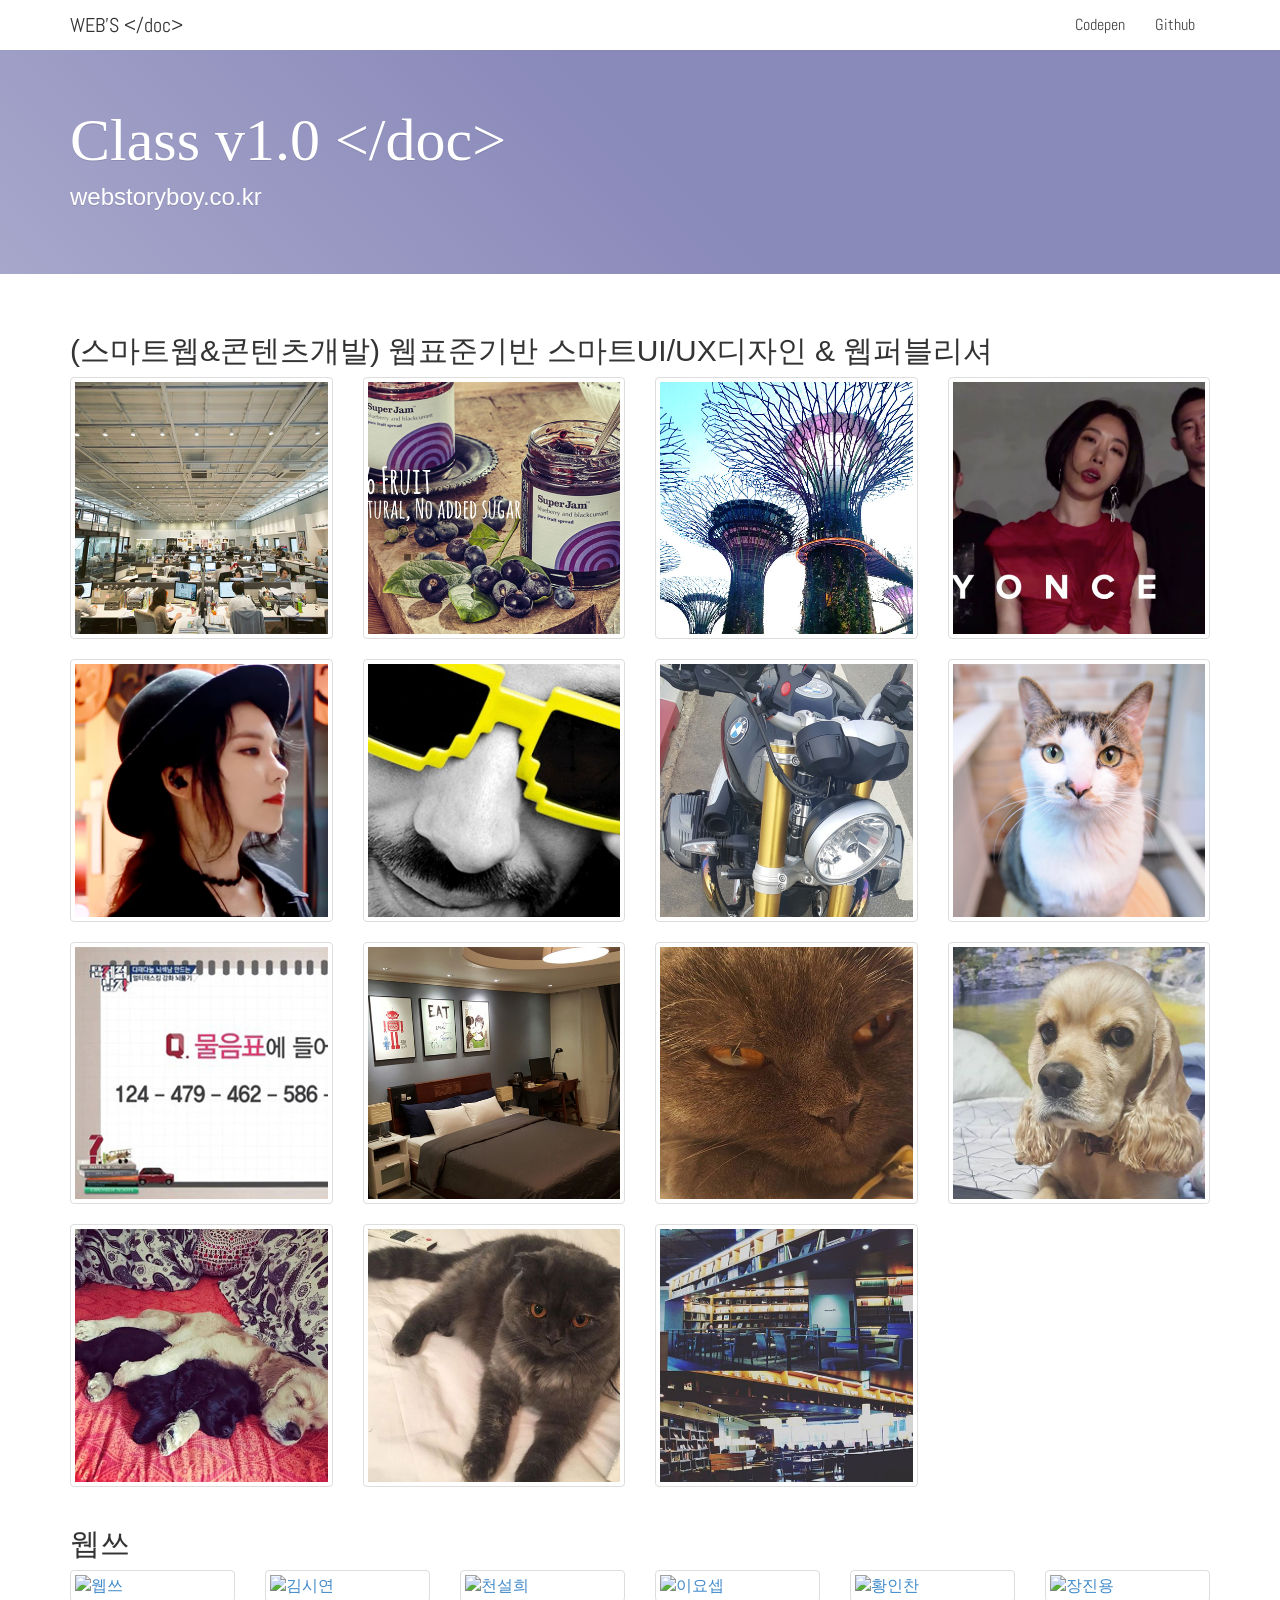
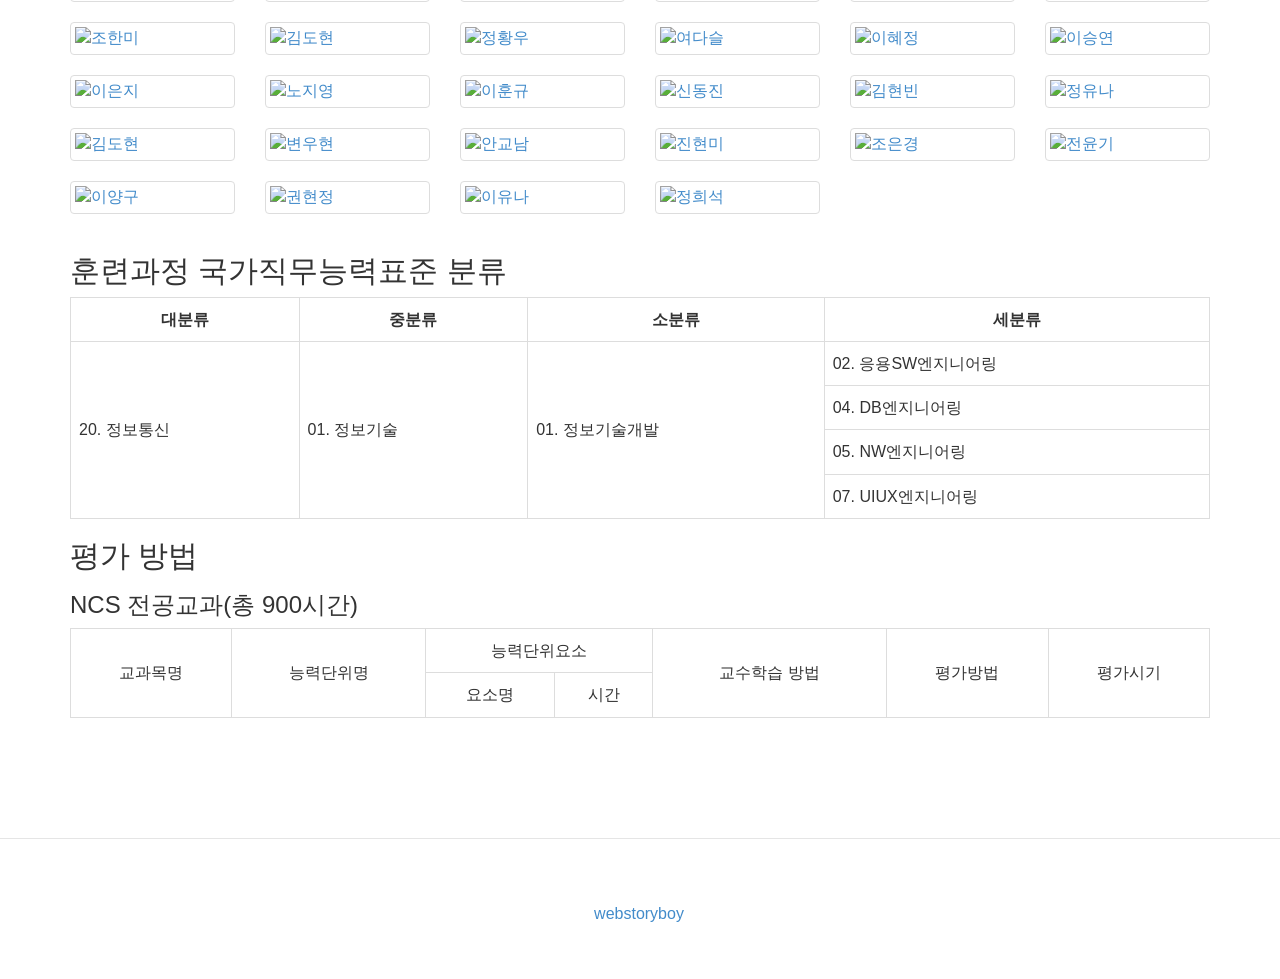
==== commit a024dfd0: "2023.02.17" ====
--- a/class/index.html
+++ b/class/index.html
@@ -180,6 +180,11 @@
                 <h2>웹쓰</h2>
                 <div class="row">
                     <div class="col-xs-4 col-md-2">
+                        <a href="http://richclub9.dothome.co.kr" target="_blank" class="thumbnail">
+                            <img src="http://richclub9.dothome.co.kr/assets/ico/icon8.jpg" alt="웹쓰" title="웹쓰">
+                        </a>
+                    </div>
+                    <div class="col-xs-4 col-md-2">
                         <a href="http://tldusrkrk.dothome.co.kr" target="_blank" class="thumbnail">
                             <img src="http://tldusrkrk.dothome.co.kr/assets/ico/icon.jpg" alt="김시연" title="김시연">
                         </a>
@@ -246,7 +251,7 @@
                     </div>
                     <div class="col-xs-4 col-md-2">
                         <a href="http://dlgnsrb227.dothome.co.kr/" target="_blank" class="thumbnail">
-                            <img src="http://dlgnsrb227.dothome.co.kr/assets/ico/icon.jpg" alt="노지영" title="노지영">
+                            <img src="http://dlgnsrb227.dothome.co.kr/assets/ico/icon.jpg" alt="이훈규" title="이훈규">
                         </a>
                     </div>
                     <div class="col-xs-4 col-md-2">
@@ -277,6 +282,41 @@
                     <div class="col-xs-4 col-md-2">
                         <a href="http://xlsak2.dothome.co.kr/" target="_blank" class="thumbnail">
                             <img src="http://xlsak2.dothome.co.kr/assets/ico/icon.jpg" alt="안교남" title="안교남">
+                        </a>
+                    </div>
+                    <div class="col-xs-4 col-md-2">
+                        <a href="http://dkzmfla1215.dothome.co.kr/" target="_blank" class="thumbnail">
+                            <img src="http://dkzmfla1215.dothome.co.kr/assets/ico/icon.jpg" alt="진현미" title="진현미">
+                        </a>
+                    </div>
+                    <div class="col-xs-4 col-md-2">
+                        <a href="http://daanbi12.dothome.co.kr/" target="_blank" class="thumbnail">
+                            <img src="http://daanbi12.dothome.co.kr/assets/ico/icon11.jpg" alt="조은경" title="조은경">
+                        </a>
+                    </div>
+                    <div class="col-xs-4 col-md-2">
+                        <a href="http://ture403.dothome.co.kr/" target="_blank" class="thumbnail">
+                            <img src="http://ture403.dothome.co.kr/assets/ico/icon.jpg" alt="전윤기" title="전윤기">
+                        </a>
+                    </div>
+                    <div class="col-xs-4 col-md-2">
+                        <a href="http://leeyanggoo.dothome.co.kr/" target="_blank" class="thumbnail">
+                            <img src="http://leeyanggoo.dothome.co.kr/assets/ico/icon1.jpg" alt="이양구" title="이양구">
+                        </a>
+                    </div>
+                    <div class="col-xs-4 col-md-2">
+                        <a href="http://aimee0000418.dothome.co.kr/" target="_blank" class="thumbnail">
+                            <img src="http://aimee0000418.dothome.co.kr/assets/ico/icon.jpg" alt="권현정" title="권현정">
+                        </a>
+                    </div>
+                    <div class="col-xs-4 col-md-2">
+                        <a href="http://yuna5845.dothome.co.kr/" target="_blank" class="thumbnail">
+                            <img src="http://yuna5845.dothome.co.kr/assets/ico/icon01.jpg" alt="이유나" title="이유나">
+                        </a>
+                    </div>
+                    <div class="col-xs-4 col-md-2">
+                        <a href="http://getgrovy.dothome.co.kr/" target="_blank" class="thumbnail">
+                            <img src="http://getgrovy.dothome.co.kr/assets/ico/icon01.jpg" alt="정희석" title="정희석">
                         </a>
                     </div>
                 </div>
